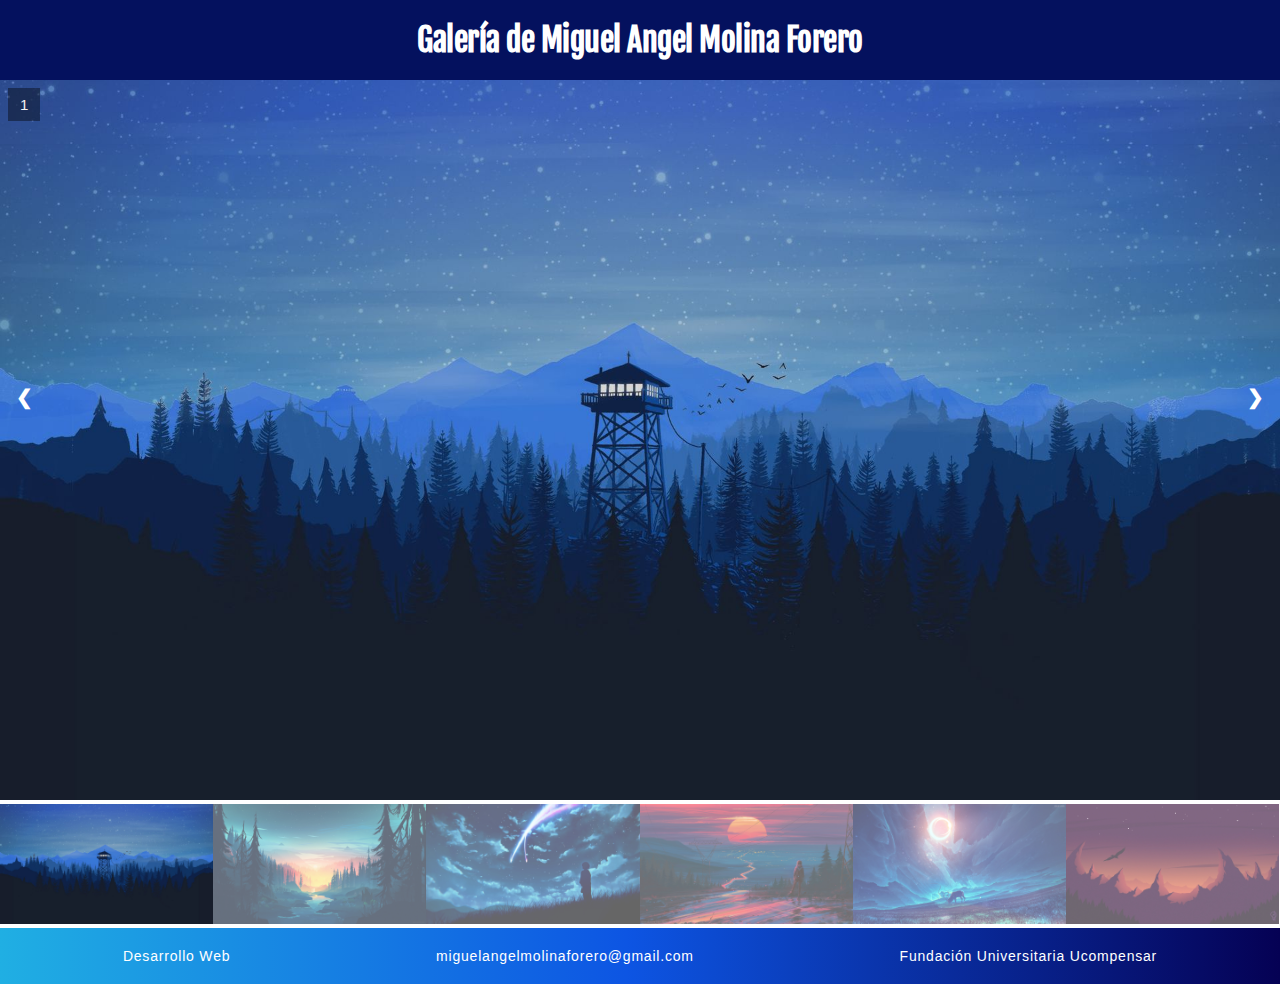
==== index.html @ 5a0da457 "Cambio de directorios" ====
<!DOCTYPE html>
<html lang="es">

<head>
    <meta charset="UTF-8">
    <meta http-equiv="X-UA-Compatible" content="IE=edge">
    <meta name="viewport" content="width=device-width, initial-scale=1.0">
    <!-- google fonts -->
    <link rel="preconnect" href="https://fonts.googleapis.com">
    <link rel="preconnect" href="https://fonts.gstatic.com" crossorigin>
    <link href="https://fonts.googleapis.com/css2?family=Fjalla+One&display=swap" rel="stylesheet">
    <!-- estilos css -->
    <link rel="stylesheet" href="css/styles.css">
    <title>Galeria</title>
</head>

<body>

    <h1>Galería de Miguel Angel Molina Forero</h1>

    <!-- Contenedor de imagenes -->
    <div class="container">
        <div class="imagen">
            <div class="numero_de_imagen">1</div>
            <img src="images/afternoon.jpg" style="width:100%" class="zoom">
        </div>

        <div class="imagen">
            <div class="numero_de_imagen">2</div>
            <img src="images/dawn.jpg" style="width:100%" class="zoom">
        </div>

        <div class="imagen">
            <div class="numero_de_imagen">3</div>
            <img src="images/kimi_no_na_wa.jpg" style="width:100%" class="zoom">
        </div>

        <div class="imagen">
            <div class="numero_de_imagen">4</div>
            <img src="images/sunset_2.jpg" style="width:100%" class="zoom">
        </div>

        <div class="imagen">
            <div class="numero_de_imagen">5</div>
            <img src="images/sunlight_in_the_night.jpg" style="width:100%" class="zoom">
        </div>

        <div class="imagen">
            <div class="numero_de_imagen">6</div>
            <img src="images/sunset.jpg" style="width:100%" class="zoom">
        </div>

        <!-- Botones -->
        <a class="anterior" onclick="sumarImagen(-1)">&#10094;</a>
        <a class="siguiente" onclick="sumarImagen(1)">&#10095;</a>

        <!-- Imagenes -->
        <div class="total_imagenes">
            <div class="columna_imagen">
                <img class="demo cursor" src="images/afternoon.jpg" style="width:100%" onclick="imagenActual(1)">
            </div>
            <div class="columna_imagen">
                <img class="demo cursor" src="images/dawn.jpg" style="width:100%" onclick="imagenActual(2)">
            </div>
            <div class="columna_imagen">
                <img class="demo cursor" src="images/kimi_no_na_wa.jpg" style="width:100%" onclick="imagenActual(3)">
            </div>
            <div class="columna_imagen">
                <img class="demo cursor" src="images/sunset_2.jpg" style="width:100%" onclick="imagenActual(4)">
            </div>
            <div class="columna_imagen">
                <img class="demo cursor" src="images/sunlight_in_the_night.jpg" style="width:100%" onclick="imagenActual(5)">
            </div>
            <div class="columna_imagen">
                <img class="demo cursor" src="images/sunset.jpg" style="width:100%" onclick="imagenActual(6)">
            </div>
        </div>
    </div>

    <!-- footer -->
    <footer>
        <span>Desarrollo Web</span>
        <span><a href="mailto:miguelangelmolinaforero@gmail.com">miguelangelmolinaforero@gmail.com</a></span>
        <span>Fundación Universitaria Ucompensar</span>
    </footer>

    <!-- invocacion clase js -->
    <script src="js/main.js"></script>
</body>

</html>
---- css/styles.css ----
:root {
    --color_de_arriba: rgb(4, 17, 94);
    --footer-color: -webkit-linear-gradient(left, rgba(32, 175, 227, 1) 0%, rgba(32, 175, 227, 1) 0%, rgba(13, 85, 227, 1) 49%, rgba(5, 1, 84, 1) 100%);
}

* {
    box-sizing: border-box;
    margin: 0;
    padding: 0;
    font-family: 'Segoe UI', Tahoma, Geneva, Verdana, sans-serif;
}

h1 {
    background: var(--color_de_arriba);
    color: white;
    text-align: center;
    padding: 20px;
    letter-spacing: -0.5px;
    font-weight: 600;
    font-family: 'Fjalla One', Arial, Helvetica, sans-serif;
}

.container {
    position: relative;
}

.imagen {
    display: none;
    overflow: hidden;
}

.cursor {
    cursor: pointer;
}

.anterior,
.siguiente {
    cursor: pointer;
    position: absolute;
    top: 40%;
    width: auto;
    padding: 16px;
    margin-top: -50px;
    color: white;
    font-weight: bold;
    font-size: 20px;
    border-radius: 5px;
    overflow: hidden;
}

.siguiente {
    right: 0;
    border-radius: 3px 0 0 3px;
}

.anterior:hover,
.siguiente:hover {
    background-color: rgba(0, 0, 0, 0.5);
    transition: .3s;
}

.numero_de_imagen {
    color: #f2f2f2;
    margin-top: 8px;
    margin-left: 8px;
    font-size: 15px;
    padding: 8px 12px;
    position: absolute;
    top: 0;
    background: rgba(0, 0, 0, 0.4);
}

.total_imagenes {
    display: flex;
    flex-wrap: wrap;
}

.columna_imagen {
    width: 16.66%;
}

.demo {
    opacity: 0.6;
}

.primer_plano,
.demo:hover {
    opacity: 1;
}

.zoom {
    transition: transform .3s;
    margin: 0 auto;
}

.zoom:hover {
    transform: scale(1.5);
}

footer {
    background: var(--footer-color);
    padding: 20px;
    color: white;
    font-size: 14px;
    letter-spacing: 0.8px;
    display: flex;
    justify-content: space-around;
}

a {
    text-decoration: none;
    color: white;
}
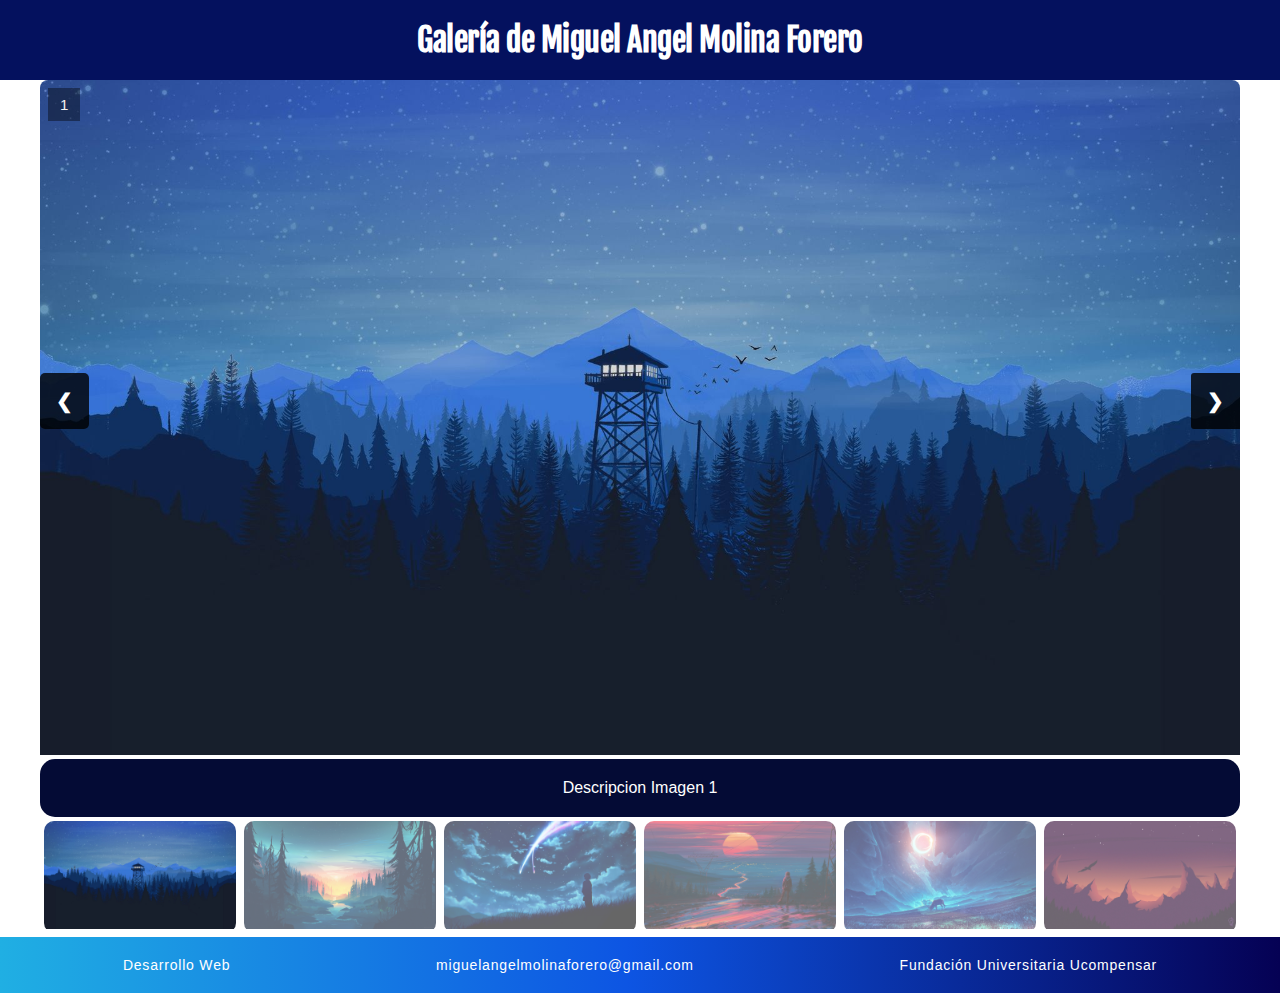
==== commit fba501e0: "Cambios de estilos" ====
--- a/index.html
+++ b/index.html
@@ -54,25 +54,30 @@
         <a class="anterior" onclick="sumarImagen(-1)">&#10094;</a>
         <a class="siguiente" onclick="sumarImagen(1)">&#10095;</a>
 
+        <!-- Image text -->
+        <div class="descripcion_imagen_container">
+            <p id="descripcion_imagen"></p>
+        </div>
+
         <!-- Imagenes -->
-        <div class="total_imagenes">
-            <div class="columna_imagen">
-                <img class="demo cursor" src="images/afternoon.jpg" style="width:100%" onclick="imagenActual(1)">
+        <div class=" total_imagenes ">
+            <div class="columna_imagen ">
+                <img class="demo cursor " src="images/afternoon.jpg " style="width:100% " onclick="imagenActual(1) " alt="Descripcion Imagen 1">
             </div>
-            <div class="columna_imagen">
-                <img class="demo cursor" src="images/dawn.jpg" style="width:100%" onclick="imagenActual(2)">
+            <div class="columna_imagen ">
+                <img class="demo cursor " src="images/dawn.jpg " style="width:100% " onclick="imagenActual(2) " alt="Descripcion Imagen 2">
             </div>
-            <div class="columna_imagen">
-                <img class="demo cursor" src="images/kimi_no_na_wa.jpg" style="width:100%" onclick="imagenActual(3)">
+            <div class="columna_imagen ">
+                <img class="demo cursor " src="images/kimi_no_na_wa.jpg " style="width:100% " onclick="imagenActual(3) " alt="Descripcion Imagen 3">
             </div>
-            <div class="columna_imagen">
-                <img class="demo cursor" src="images/sunset_2.jpg" style="width:100%" onclick="imagenActual(4)">
+            <div class="columna_imagen ">
+                <img class="demo cursor " src="images/sunset_2.jpg " style="width:100% " onclick="imagenActual(4) " alt="Descripcion Imagen 4">
             </div>
-            <div class="columna_imagen">
-                <img class="demo cursor" src="images/sunlight_in_the_night.jpg" style="width:100%" onclick="imagenActual(5)">
+            <div class="columna_imagen ">
+                <img class="demo cursor " src="images/sunlight_in_the_night.jpg " style="width:100% " onclick="imagenActual(5) " alt="Descripcion Imagen 5">
             </div>
-            <div class="columna_imagen">
-                <img class="demo cursor" src="images/sunset.jpg" style="width:100%" onclick="imagenActual(6)">
+            <div class="columna_imagen ">
+                <img class="demo cursor " src="images/sunset.jpg " style="width:100% " onclick="imagenActual(6) " alt="Descripcion Imagen 6">
             </div>
         </div>
     </div>
@@ -80,12 +85,12 @@
     <!-- footer -->
     <footer>
         <span>Desarrollo Web</span>
-        <span><a href="mailto:miguelangelmolinaforero@gmail.com">miguelangelmolinaforero@gmail.com</a></span>
+        <span><a href="mailto:miguelangelmolinaforero@gmail.com ">miguelangelmolinaforero@gmail.com</a></span>
         <span>Fundación Universitaria Ucompensar</span>
     </footer>
 
     <!-- invocacion clase js -->
-    <script src="js/main.js"></script>
+    <script src="js/main.js "></script>
 </body>
 
 </html>--- a/css/styles.css
+++ b/css/styles.css
@@ -1,6 +1,8 @@
 :root {
+    --color_fondo_general: rgb(4, 11, 53);
     --color_de_arriba: rgb(4, 17, 94);
     --footer-color: -webkit-linear-gradient(left, rgba(32, 175, 227, 1) 0%, rgba(32, 175, 227, 1) 0%, rgba(13, 85, 227, 1) 49%, rgba(5, 1, 84, 1) 100%);
+    --color_descripcion: rgba(0, 0, 0, 0.8);
 }
 
 * {
@@ -22,6 +24,10 @@
 
 .container {
     position: relative;
+    max-width: 1200px;
+    margin: 0 auto;
+    border-radius: 8px;
+    overflow: hidden;
 }
 
 .imagen {
@@ -46,6 +52,7 @@
     font-size: 20px;
     border-radius: 5px;
     overflow: hidden;
+    background-color: var(--color_descripcion);
 }
 
 .siguiente {
@@ -70,13 +77,25 @@
     background: rgba(0, 0, 0, 0.4);
 }
 
+.descripcion_imagen_container {
+    text-align: center;
+    padding: 2px 16px;
+    color: white;
+    padding: 20px;
+    border-radius: 15px;
+    background-color: var(--color_fondo_general);
+}
+
 .total_imagenes {
     display: flex;
     flex-wrap: wrap;
 }
 
 .columna_imagen {
-    width: 16.66%;
+    width: 16.0%;
+    border-radius: 10px;
+    overflow: hidden;
+    margin: 4px;
 }
 
 .demo {
